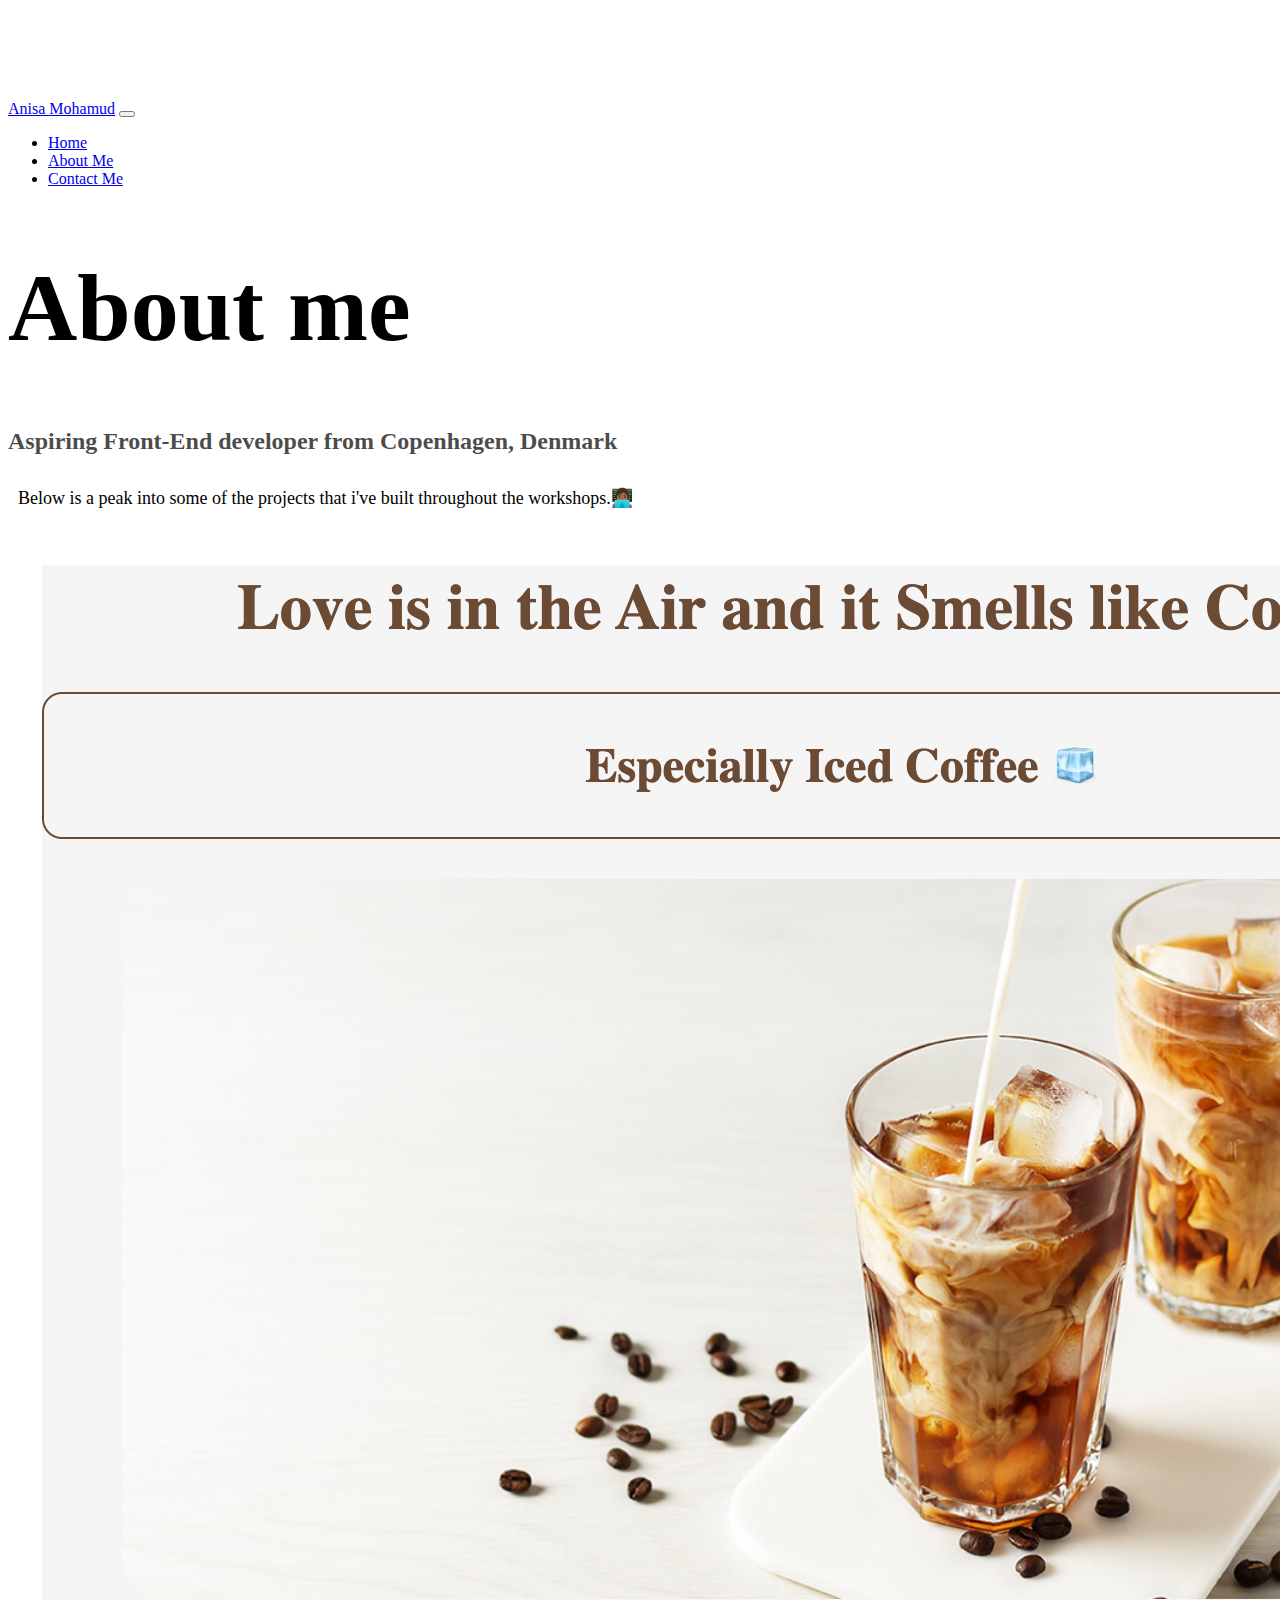
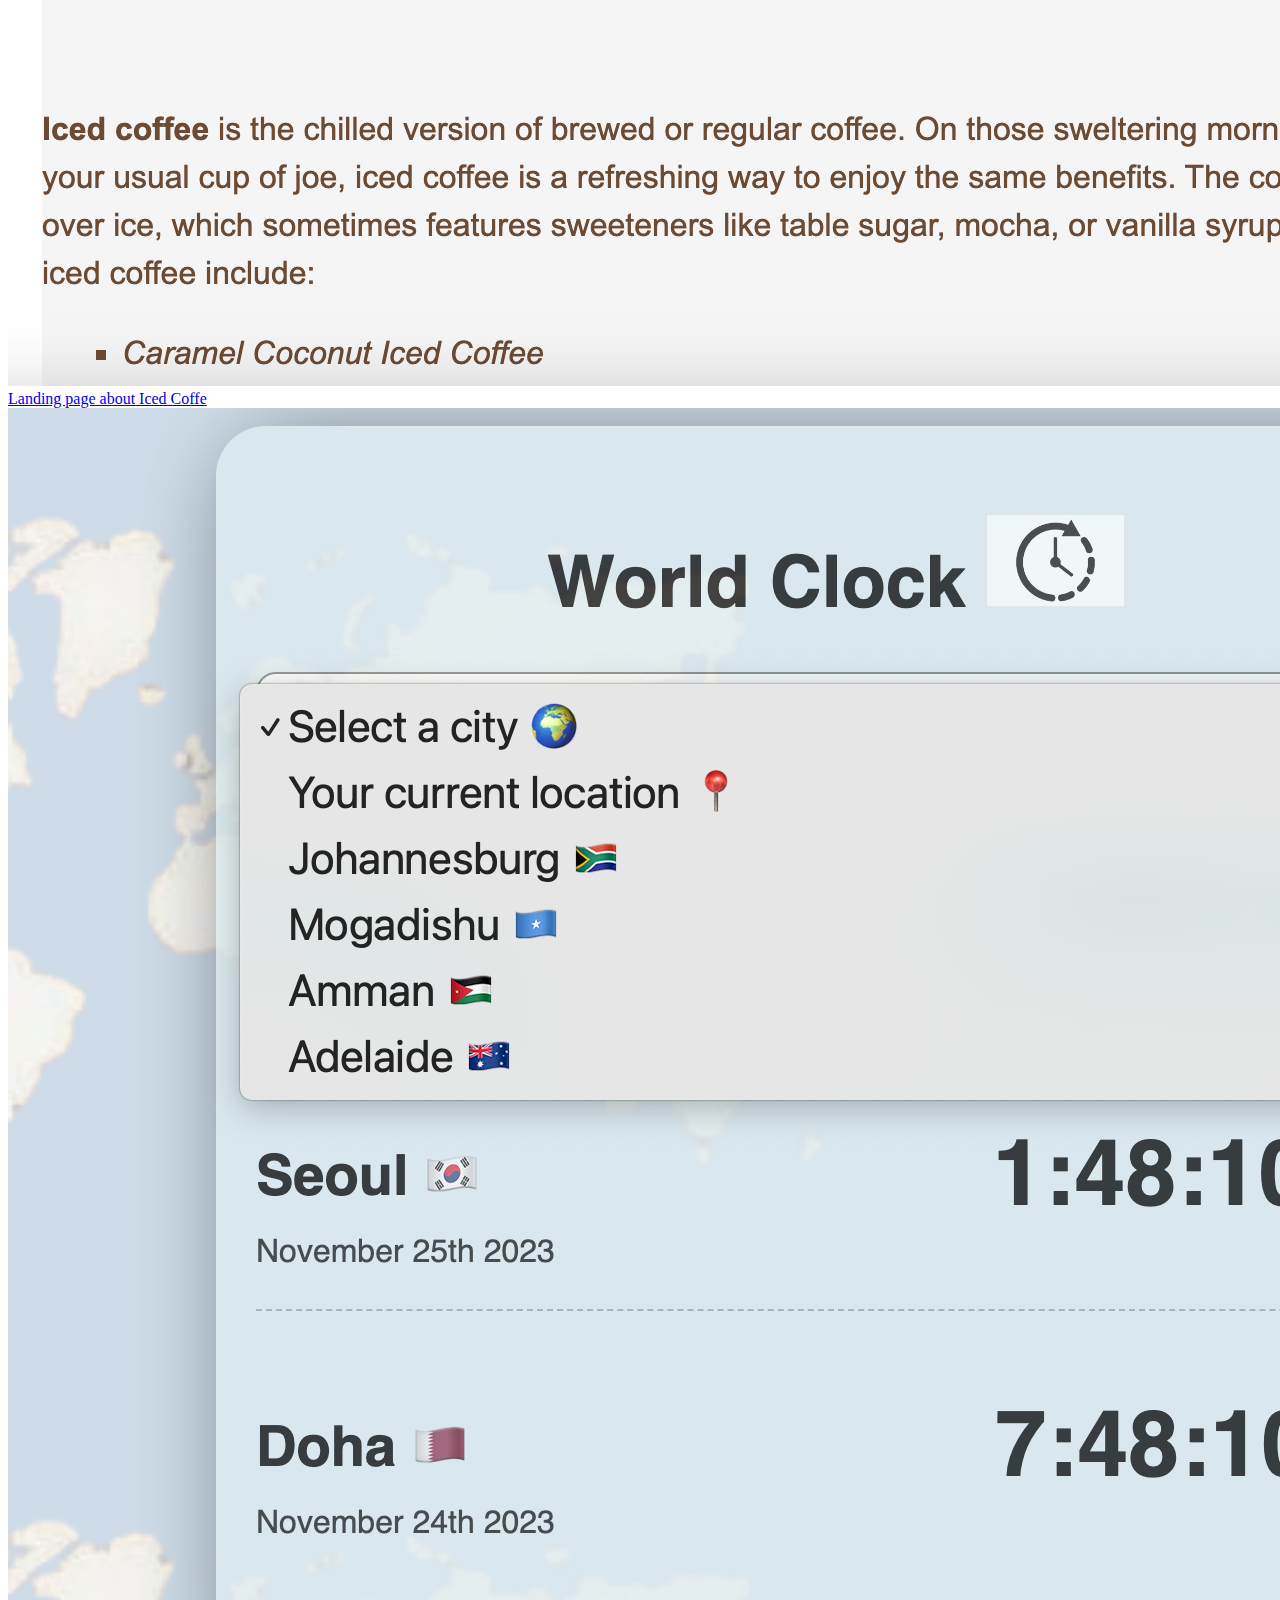
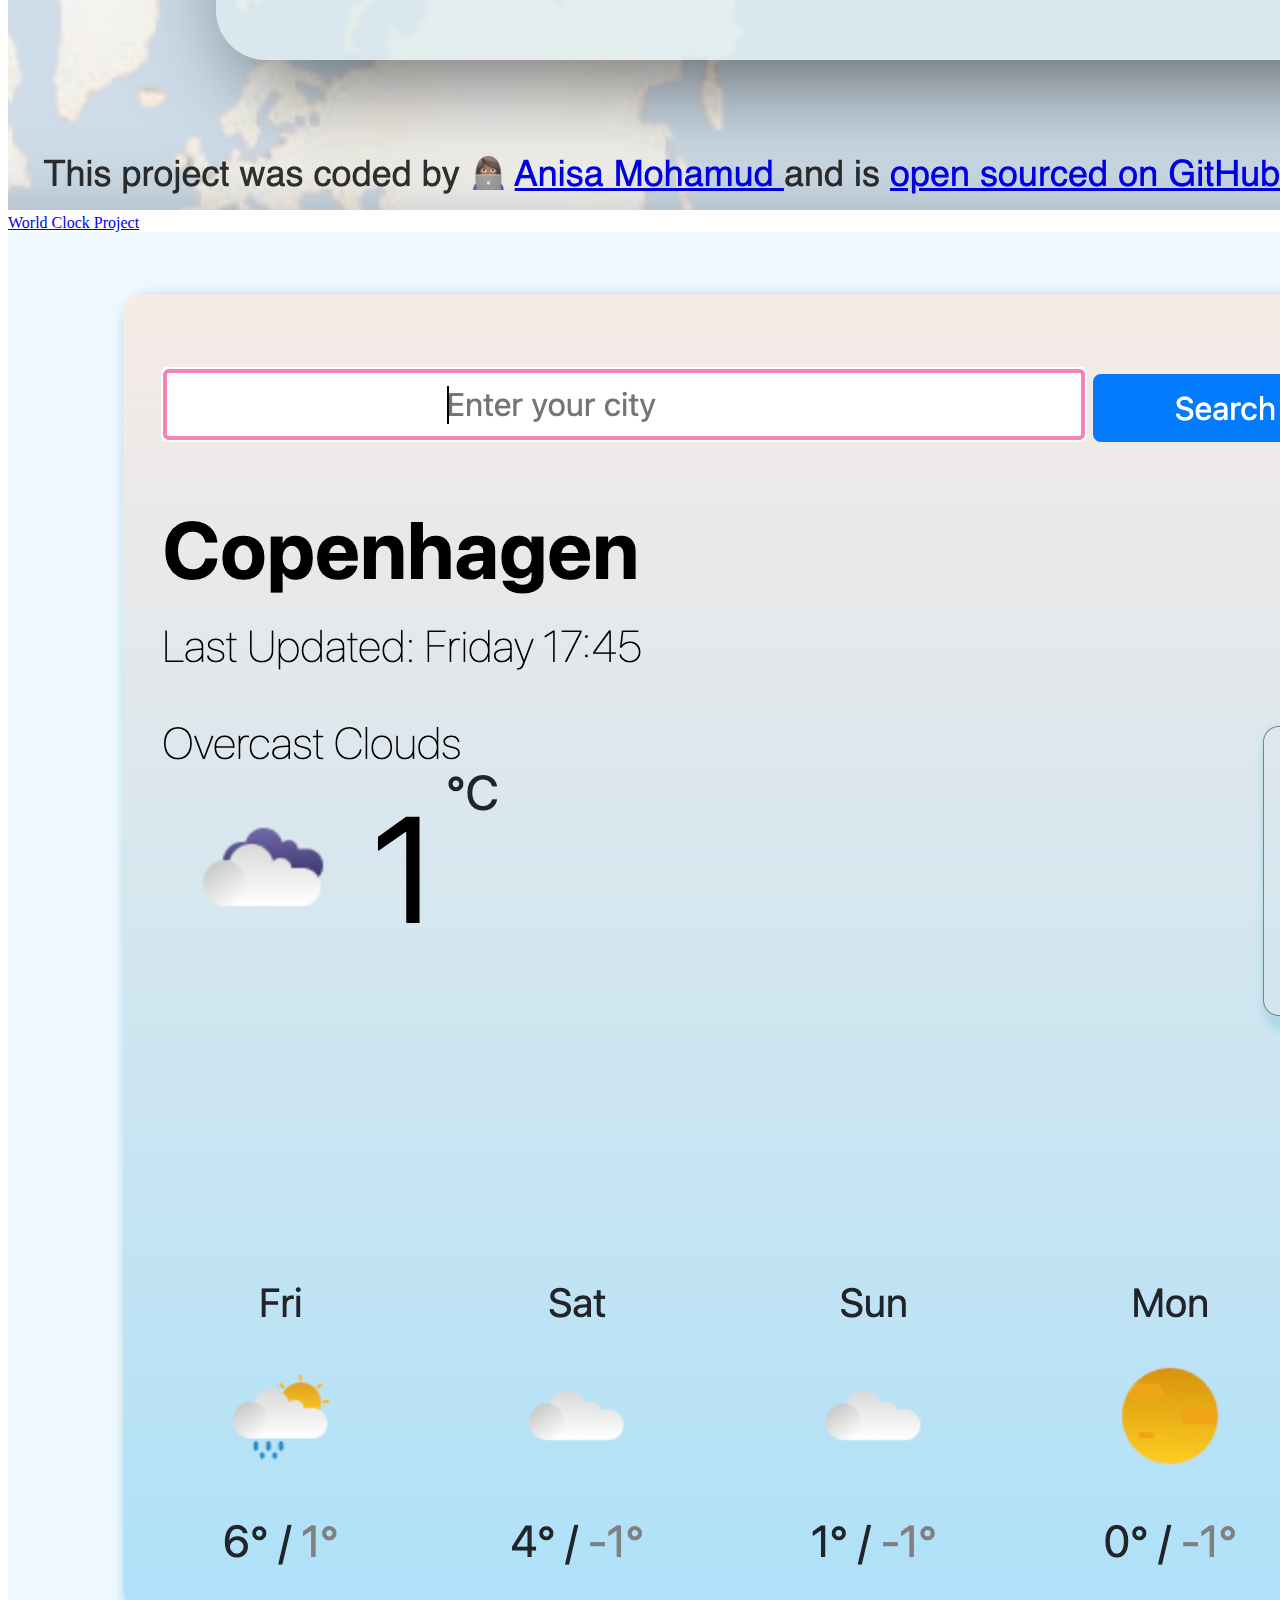
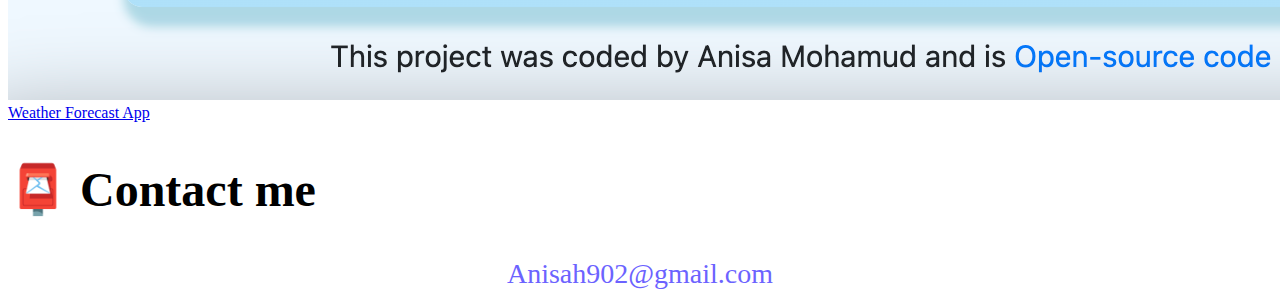
==== about.html @ ca4c2363 "rearranged" ====
<!DOCTYPE html>
<html lang="en">
  <head>
    <meta charset="UTF-8" />
    <meta http-equiv="X-UA-Compatible" content="IE=edge" />
    <meta name="viewport" content="width=device-width, initial-scale=1.0" />
    <link
      href="https://cdn.jsdelivr.net/npm/bootstrap@5.3.2/dist/css/bootstrap.min.css"
      rel="stylesheet"
      integrity="sha384-T3c6CoIi6uLrA9TneNEoa7RxnatzjcDSCmG1MXxSR1GAsXEV/Dwwykc2MPK8M2HN"
      crossorigin="anonymous" />
    <link rel="stylesheet" href="/css/style.css" />
    <script
      src="https://cdn.jsdelivr.net/npm/bootstrap@5.3.2/dist/js/bootstrap.bundle.min.js"
      integrity="sha384-C6RzsynM9kWDrMNeT87bh95OGNyZPhcTNXj1NW7RuBCsyN/o0jlpcV8Qyq46cDfL"
      crossorigin="anonymous"></script>
    <title>About Anisa Mohamud</title>
  </head>
  <body>
    <nav class="navbar fixed-top navbar-light bg-light">
      <div class="container">
        <a class="navbar-brand" href="/index.html">Anisa Mohamud</a>
        <button
          class="navbar-toggler"
          type="button"
          data-bs-toggle="collapse"
          data-bs-target="#navbarNav"
          aria-controls="navbarNav"
          aria-expanded="false"
          aria-label="Toggle navigation">
          <span class="navbar-toggler-icon"></span>
        </button>
        <div class="collapse navbar-collapse" id="navbarNav">
          <ul class="navbar-nav">
            <li class="nav-item">
              <a class="nav-link " aria-current="page" href="index.html"
                >Home</a
              >
            </li>
            <li class="nav-item">
              <a class="nav-link active" href="/">About Me</a>
            </li>
            <li class="nav-item">
              <a class="nav-link" href="/about.html#contact">Contact Me</a>
            </li>
          </ul>
        </div>
      </div>
    </nav>

    <h1 class="text-center">About me</h1>
    <h3 class="text-center">Aspiring Front-End developer from Copenhagen, Denmark</h3>
    <div class="about-paragraphs">
      <p class="text-center">
        Below is a peak into some of the projects that i've built throughout the workshops.👩🏾‍💻
        
      </p>
    </div>
    <div class="container">
      <div class="row">
        <div class="col-sm-4">
          <img src="/images/BasicProject.png" class="img-fluid rounded p-2 shadow h-100 ">

          <a class="btn btn-link text-decoration-none" href="https://s3.amazonaws.com/shecodesio-production/challenge_submissions/files/001/688/562/original/project1.html?1686488255" role="button" target="_blank">Landing page about Iced Coffe</button> </a>

        </div>
        <div class="col-sm-4">
          <img src="/images/TimeZone.png" class="img-fluid rounded p-2 shadow  h-100 ">
          <a class="btn btn-link text-decoration-none" href="https://anisas-worldclock.netlify.app/" role="button" target="_blank">World Clock Project</button> </a>


        </div>
        <div class="col-sm-4">
          <img src="/images/weatherApp.png" class="img-fluid rounded p-2 shadow h-100 ">
          <a class="btn btn-link text-decoration-none" href="https://curious-twilight-219afa.netlify.app/" role="button" target="_blank">Weather Forecast App</button> </a>


        </div>
      </div>

    </div>    
    <div id="contact" class="mt-5 mb-4">
      <h2 class="text-center">📮 Contact me</h2>
      <a href="mailto:Anisah902@gmail.com " class="email-link">
        Anisah902@gmail.com
      </a>
    </div>
  </body>
</html>
---- css/style.css ----
:root {
  --primary-color: #6c63ff;
  --secondary-color: #f5f2fe;
  --box-shadow: 0 5px 10px rgba(0, 0, 0, 0.3);
}
body {
  margin-top: 100px;
}
h1 {
  font-size: 96px;
}

h2 {
  font-size: 48px;
}

h3 {
  font-size: 24px;
  opacity: 0.7;
}

p {
  font-size: 18px;
  line-height: 1.5;
}

.navigation-links {
  display: flex;
  margin-top: 40px;
  justify-content: center;
}

.navigation-links a {
  margin: 20px;
  border-radius: 4px;
  padding: 20px 15px;
  text-decoration: none;
  text-transform: capitalize;
}

.contact-link {
  background: #6e6864;
  box-shadow: var(--box-shadow);
  color: white;
}

.about-link {
  color: #6e6864;
  border: 1px solid #6e6864;
}

.homepage-link {
  color: var(--primary-color);
  text-align: center;
  display: block;
}

.about-paragraphs {
  margin: 30px 0;
}

.about-paragraphs p {
  margin: 10px;
}

.email-link {
  display: flex;
  justify-content: center;
  color: var(--primary-color);
  font-size: 28px;
  text-decoration: none;
}

.email-link:hover {
  text-decoration: underline;
}

.primary-link {
  border-radius: 4px;
  padding: 20px 15px;
  text-decoration: none;
  text-transform: capitalize;
  background: var(--primary-color);
  box-shadow: var(--box-shadow);
  color: white;
}
.coffee-app,
.timezone-app,
.weather-app {
  border-radius: 4px;
  padding: 20px 15px;
  text-decoration: none;
}

.coffee-app {
  background: #8a623c;
  color: beige;
}

.weather-app {
  background: #d0e5f0;
  color: #f2b100;
}

.timezone-app {
  background: #328dc6;
  color: beige;
}
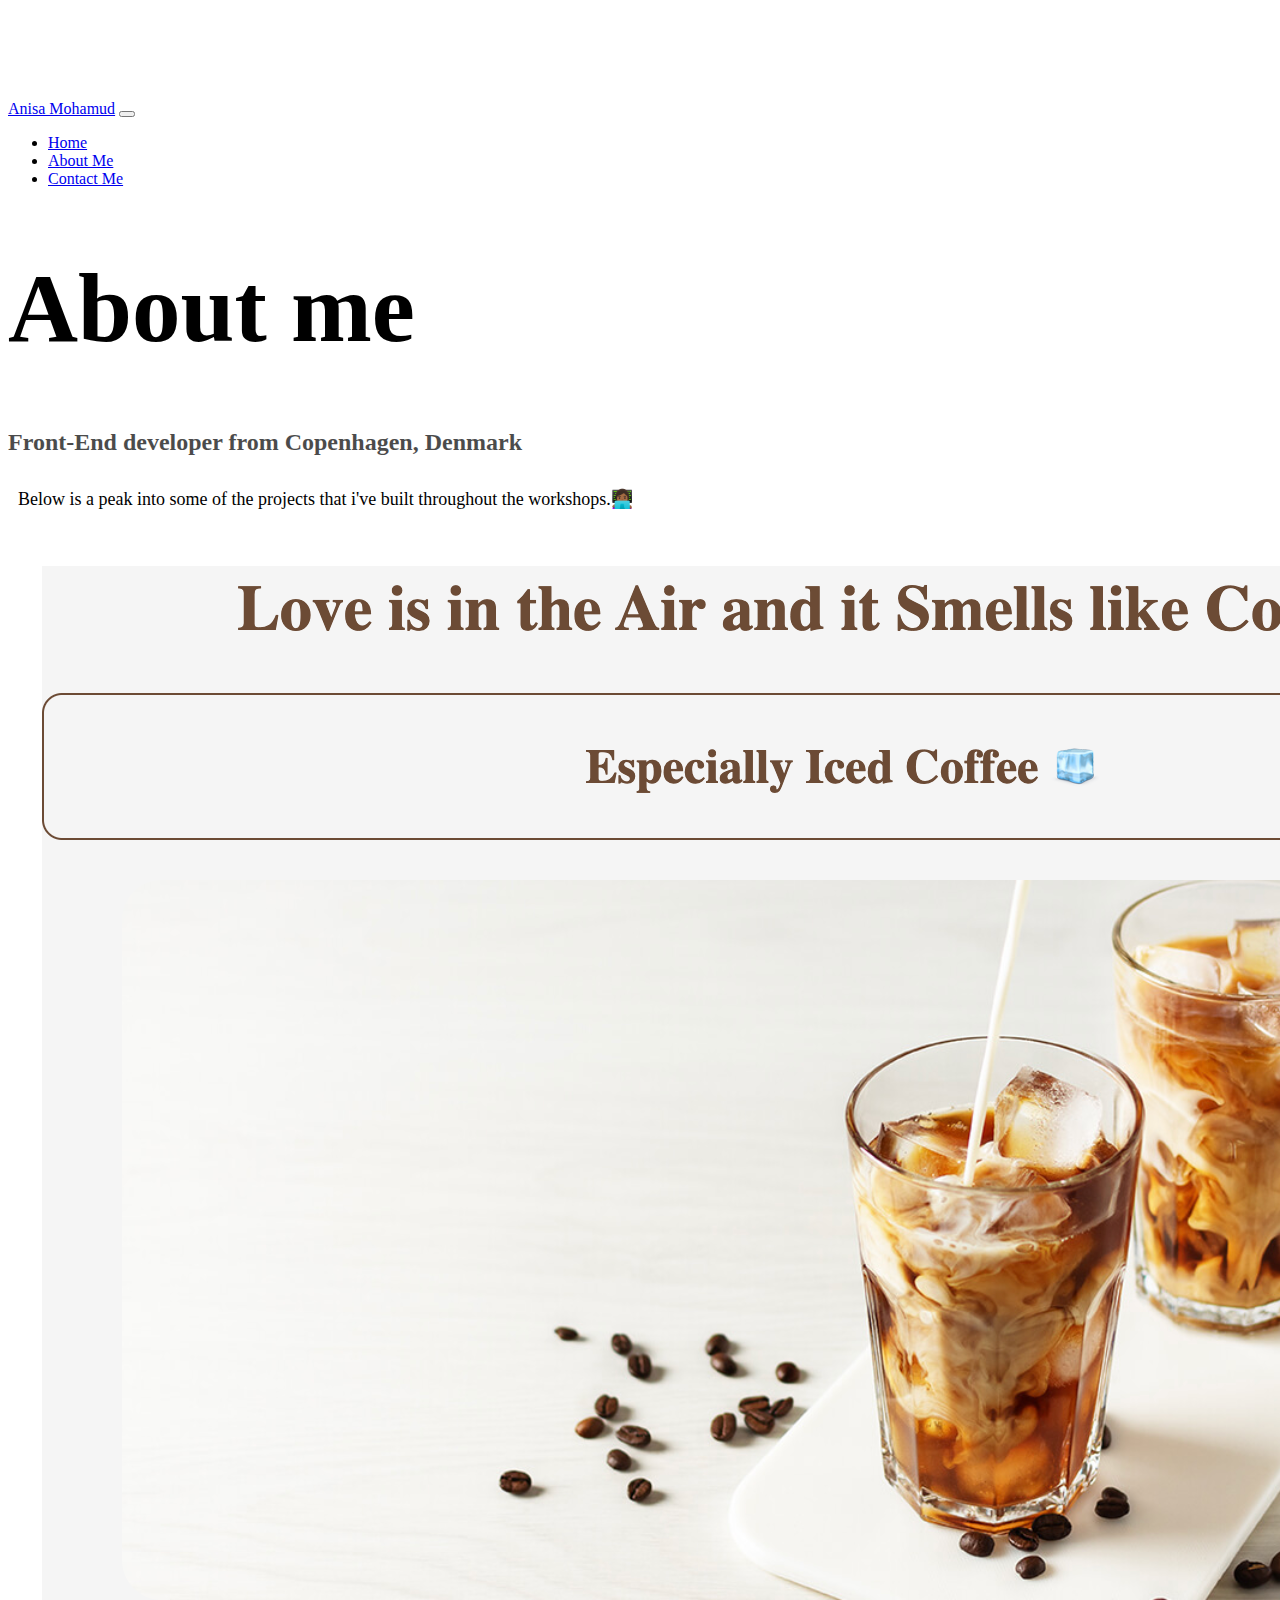
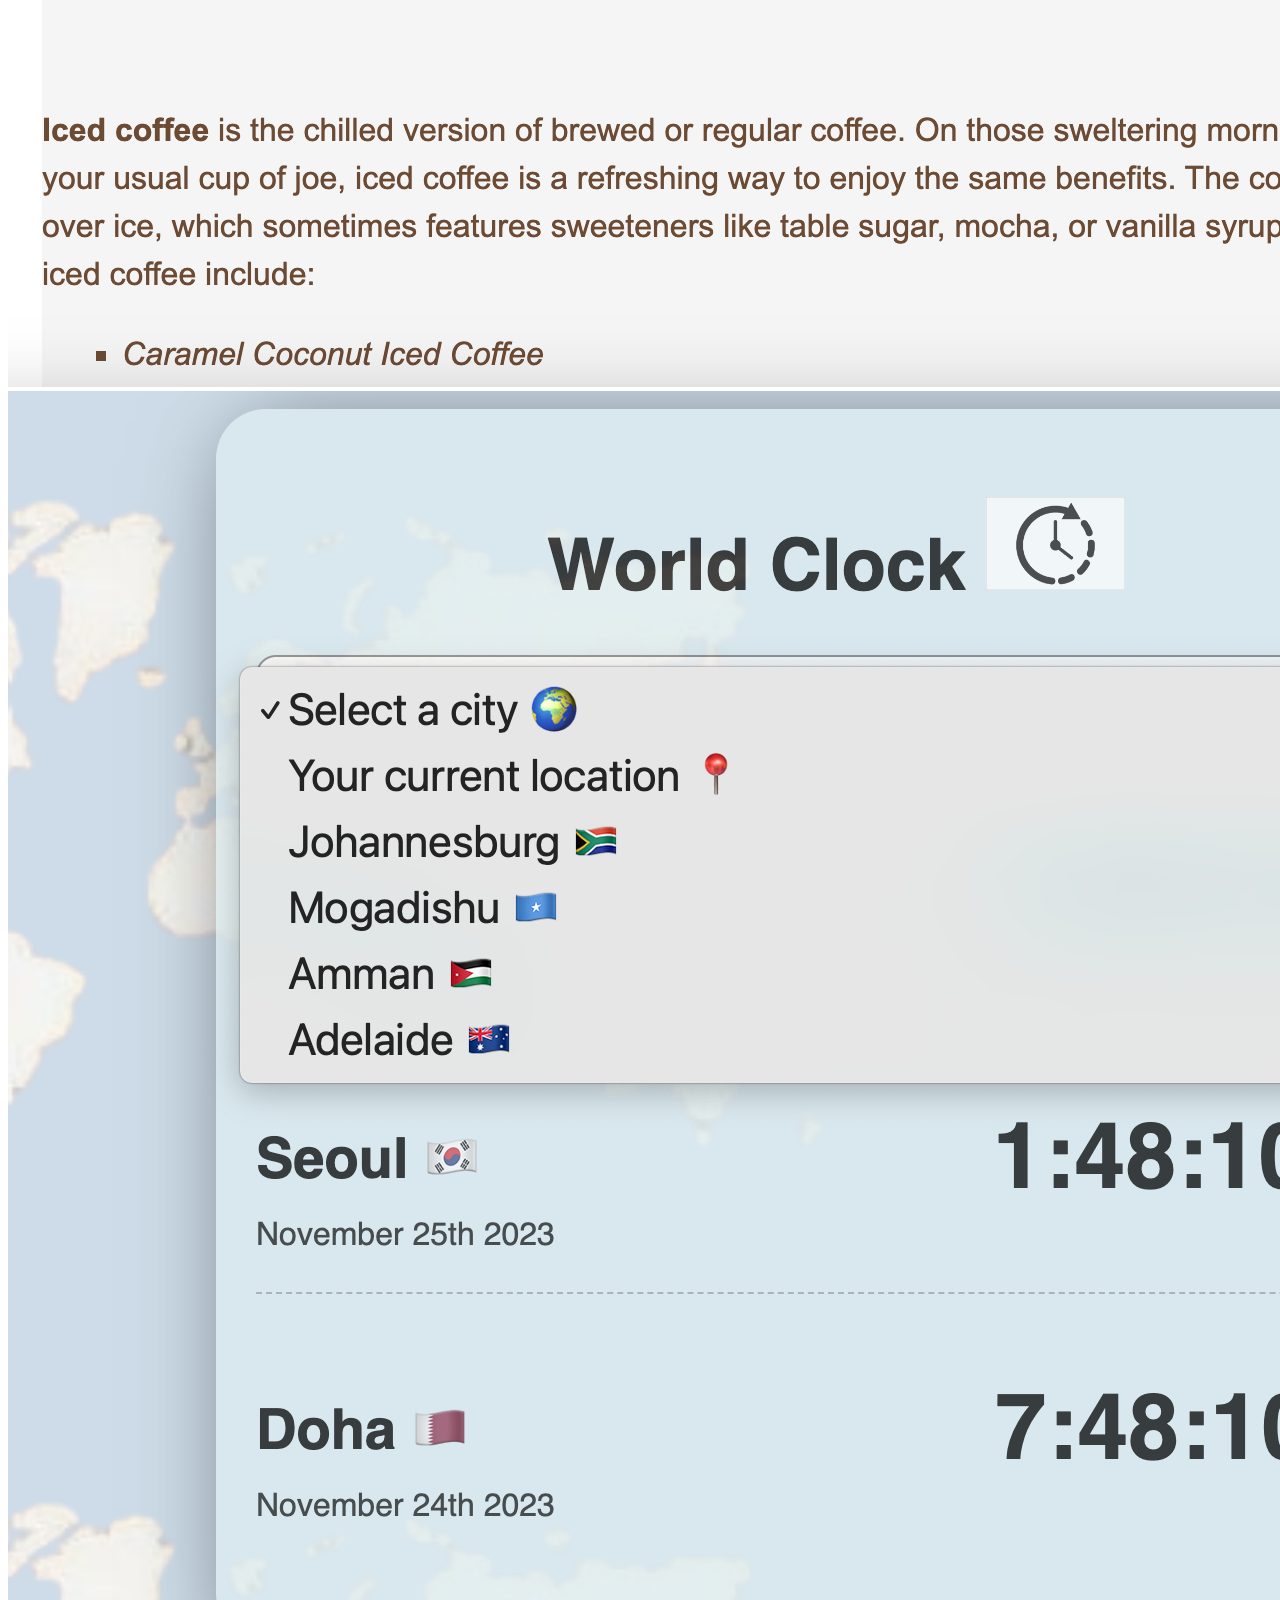
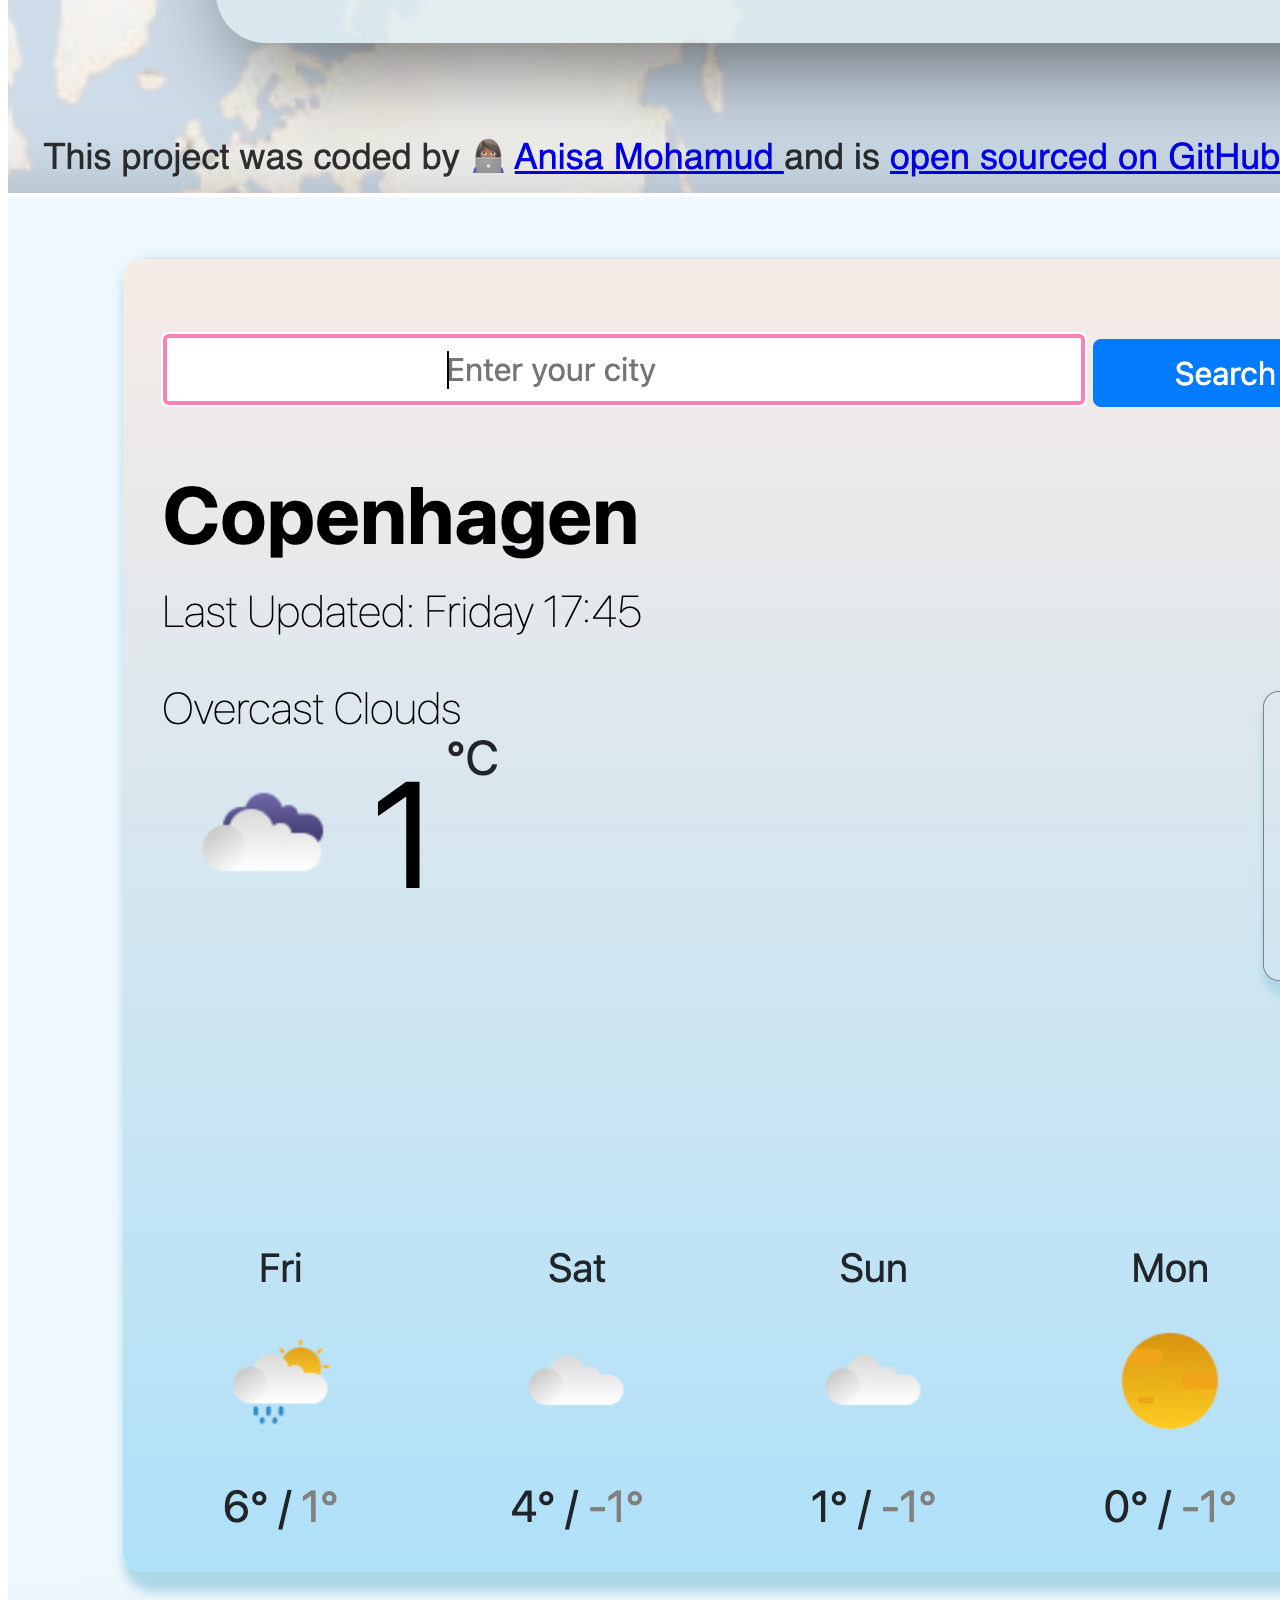
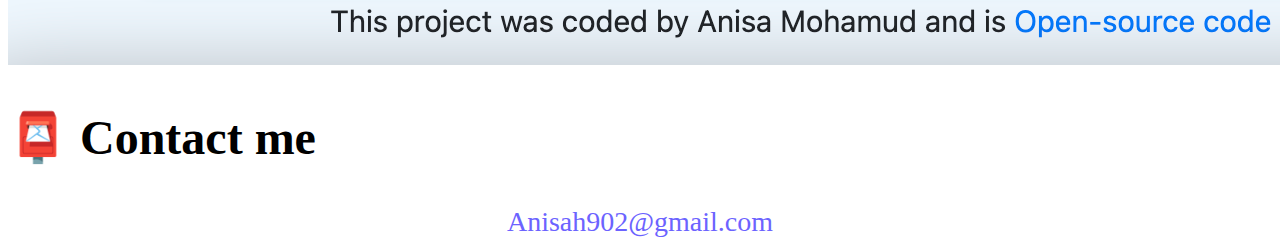
==== commit a6a8ecac: "resized images for responsive smaller screens" ====
--- a/about.html
+++ b/about.html
@@ -4,6 +4,9 @@
     <meta charset="UTF-8" />
     <meta http-equiv="X-UA-Compatible" content="IE=edge" />
     <meta name="viewport" content="width=device-width, initial-scale=1.0" />
+    <meta
+      name="description"
+      content="This page is a showcase on the projects done in this coding workshops over the past few months" />
     <link
       href="https://cdn.jsdelivr.net/npm/bootstrap@5.3.2/dist/css/bootstrap.min.css"
       rel="stylesheet"
@@ -14,7 +17,7 @@
       src="https://cdn.jsdelivr.net/npm/bootstrap@5.3.2/dist/js/bootstrap.bundle.min.js"
       integrity="sha384-C6RzsynM9kWDrMNeT87bh95OGNyZPhcTNXj1NW7RuBCsyN/o0jlpcV8Qyq46cDfL"
       crossorigin="anonymous"></script>
-    <title>About Anisa Mohamud</title>
+    <title>About Anisa Mohamud - Frontend developer</title>
   </head>
   <body>
     <nav class="navbar fixed-top navbar-light bg-light">
@@ -33,9 +36,7 @@
         <div class="collapse navbar-collapse" id="navbarNav">
           <ul class="navbar-nav">
             <li class="nav-item">
-              <a class="nav-link " aria-current="page" href="index.html"
-                >Home</a
-              >
+              <a class="nav-link" aria-current="page" href="index.html">Home</a>
             </li>
             <li class="nav-item">
               <a class="nav-link active" href="/">About Me</a>
@@ -49,36 +50,46 @@
     </nav>
 
     <h1 class="text-center">About me</h1>
-    <h3 class="text-center">Aspiring Front-End developer from Copenhagen, Denmark</h3>
+    <h3 class="text-center">Front-End developer from Copenhagen, Denmark</h3>
     <div class="about-paragraphs">
       <p class="text-center">
-        Below is a peak into some of the projects that i've built throughout the workshops.👩🏾‍💻
-        
+        Below is a peak into some of the projects that i've built throughout the
+        workshops.👩🏾‍💻
       </p>
     </div>
     <div class="container">
       <div class="row">
         <div class="col-sm-4">
-          <img src="/images/BasicProject.png" class="img-fluid rounded p-2 shadow h-100 ">
-
-          <a class="btn btn-link text-decoration-none" href="https://s3.amazonaws.com/shecodesio-production/challenge_submissions/files/001/688/562/original/project1.html?1686488255" role="button" target="_blank">Landing page about Iced Coffe</button> </a>
-
+          <a
+            href="https://s3.amazonaws.com/shecodesio-production/challenge_submissions/files/001/688/562/original/project1.html?1686488255"
+            role="button"
+            target="_blank">
+            <img
+              src="/images/BasicProject.png"
+              class="img-fluid rounded p-2 shadow h-100 mb-5"
+              alt="She codes basic project"
+          /></a>
         </div>
         <div class="col-sm-4">
-          <img src="/images/TimeZone.png" class="img-fluid rounded p-2 shadow  h-100 ">
-          <a class="btn btn-link text-decoration-none" href="https://anisas-worldclock.netlify.app/" role="button" target="_blank">World Clock Project</button> </a>
-
-
+          <a href="https://anisas-worldclock.netlify.app/" target="_blank">
+            <img
+              src="/images/TimeZone.png"
+              class="img-fluid rounded p-2 shadow h-100 mt-4"
+              alt="Timezone App" />
+          </a>
         </div>
         <div class="col-sm-4">
-          <img src="/images/weatherApp.png" class="img-fluid rounded p-2 shadow h-100 ">
-          <a class="btn btn-link text-decoration-none" href="https://curious-twilight-219afa.netlify.app/" role="button" target="_blank">Weather Forecast App</button> </a>
-
-
+          <a
+            href="https://curious-twilight-219afa.netlify.app/"
+            target="_blank">
+            <img
+              src="/images/weatherApp.png"
+              class="img-fluid rounded p-2 shadow h-100 mt-4"
+              alt="weatherforecast app" />
+          </a>
         </div>
       </div>
-
-    </div>    
+    </div>
     <div id="contact" class="mt-5 mb-4">
       <h2 class="text-center">📮 Contact me</h2>
       <a href="mailto:Anisah902@gmail.com " class="email-link">
--- a/css/style.css
+++ b/css/style.css
@@ -106,3 +106,27 @@
   background: #328dc6;
   color: beige;
 }
+
+footer {
+  text-align: center;
+  color: #8a623c;
+  font-size: 16px;
+}
+
+@media (max-width: 576px) {
+  h1 {
+    font-size: 73px;
+  }
+  footer {
+    font-size: 14px;
+  }
+  .weather-heading {
+    font-size: 37px;
+  }
+}
+
+@media (min-width: 820px) {
+  h1 {
+    font-size: 97px;
+  }
+}
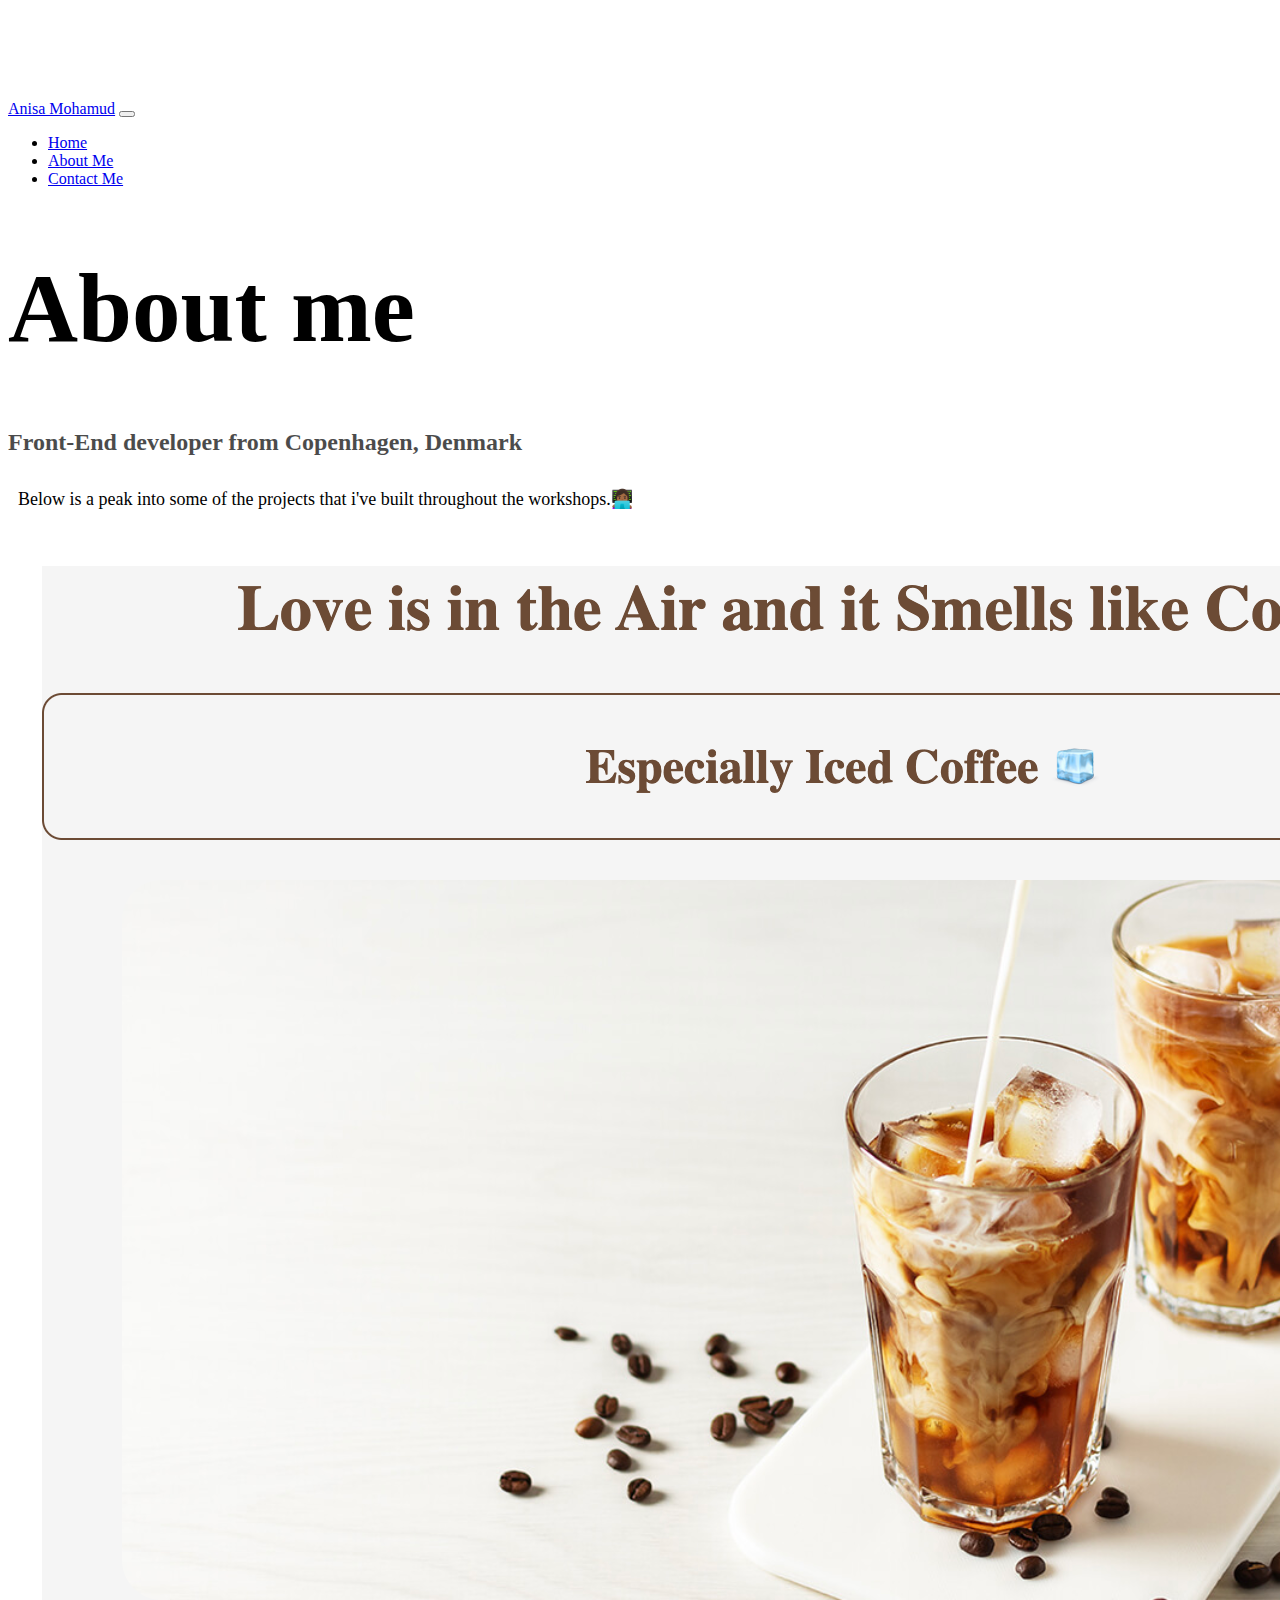
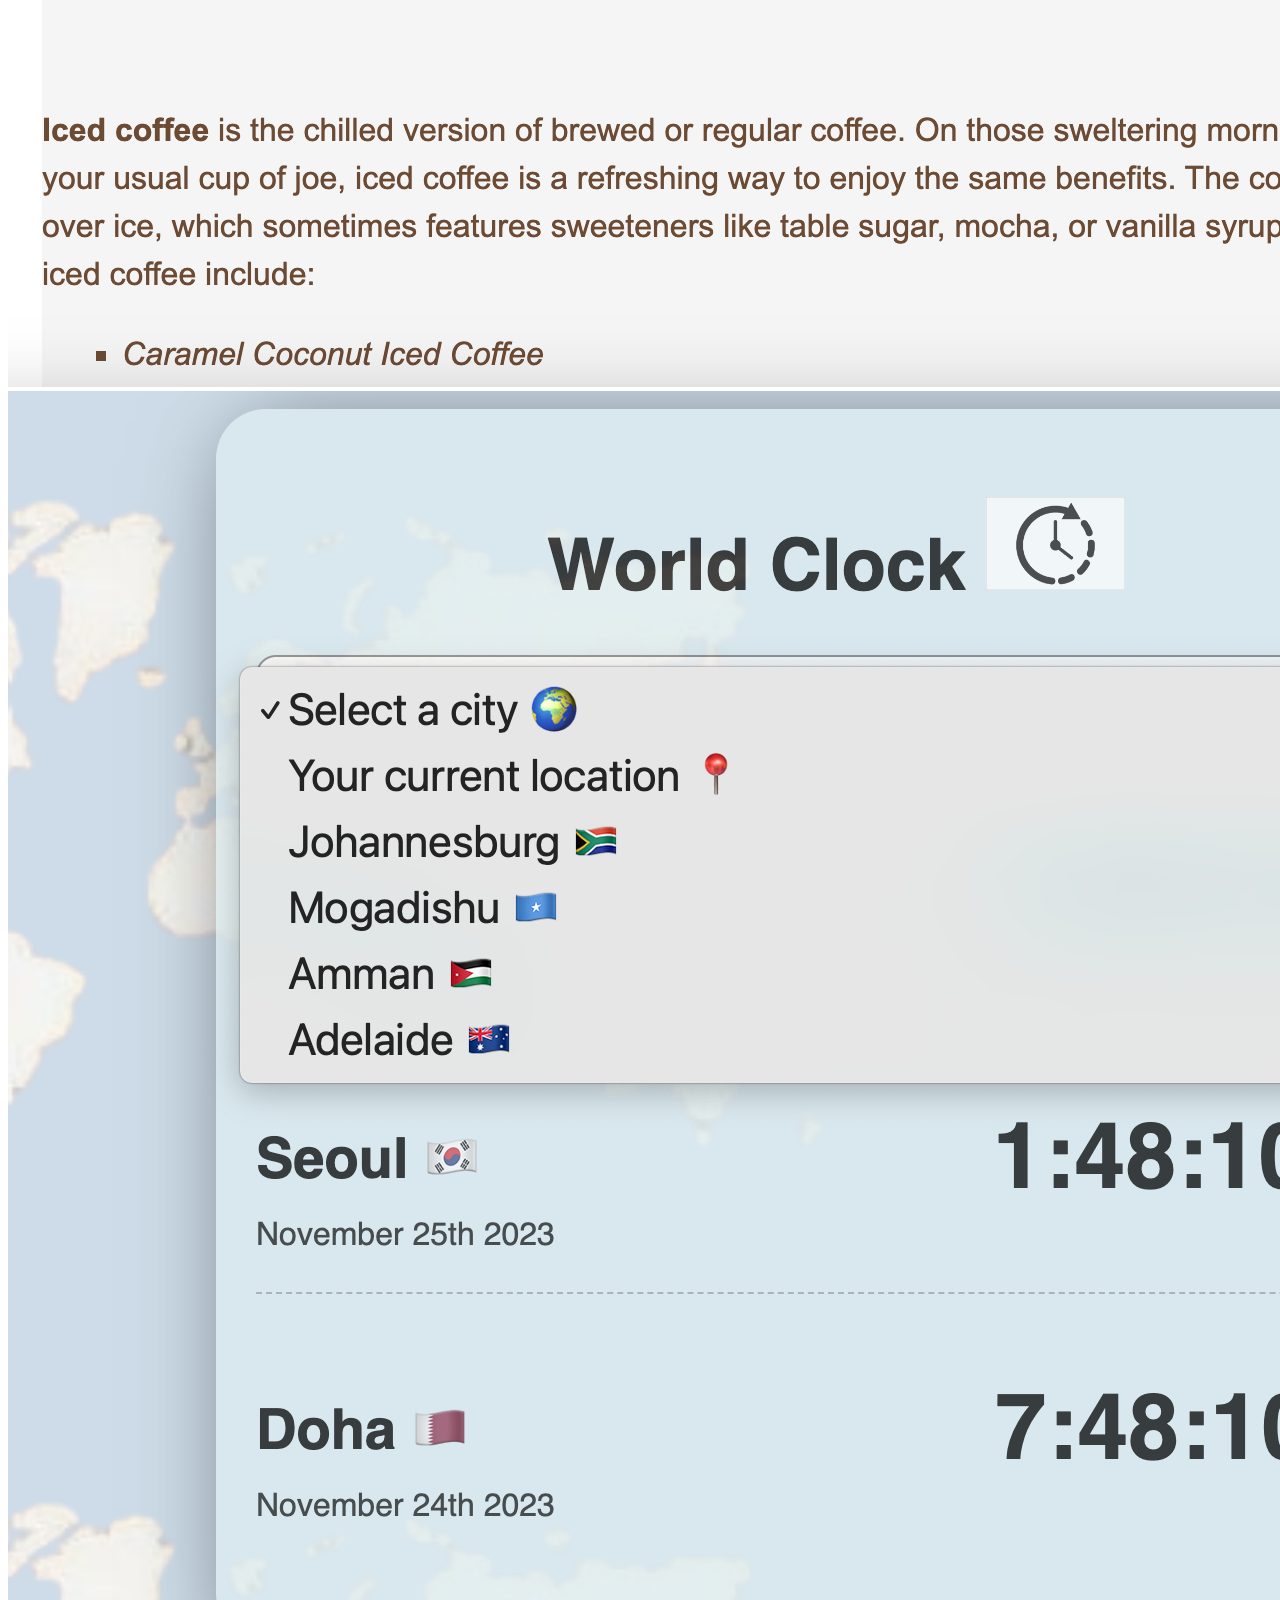
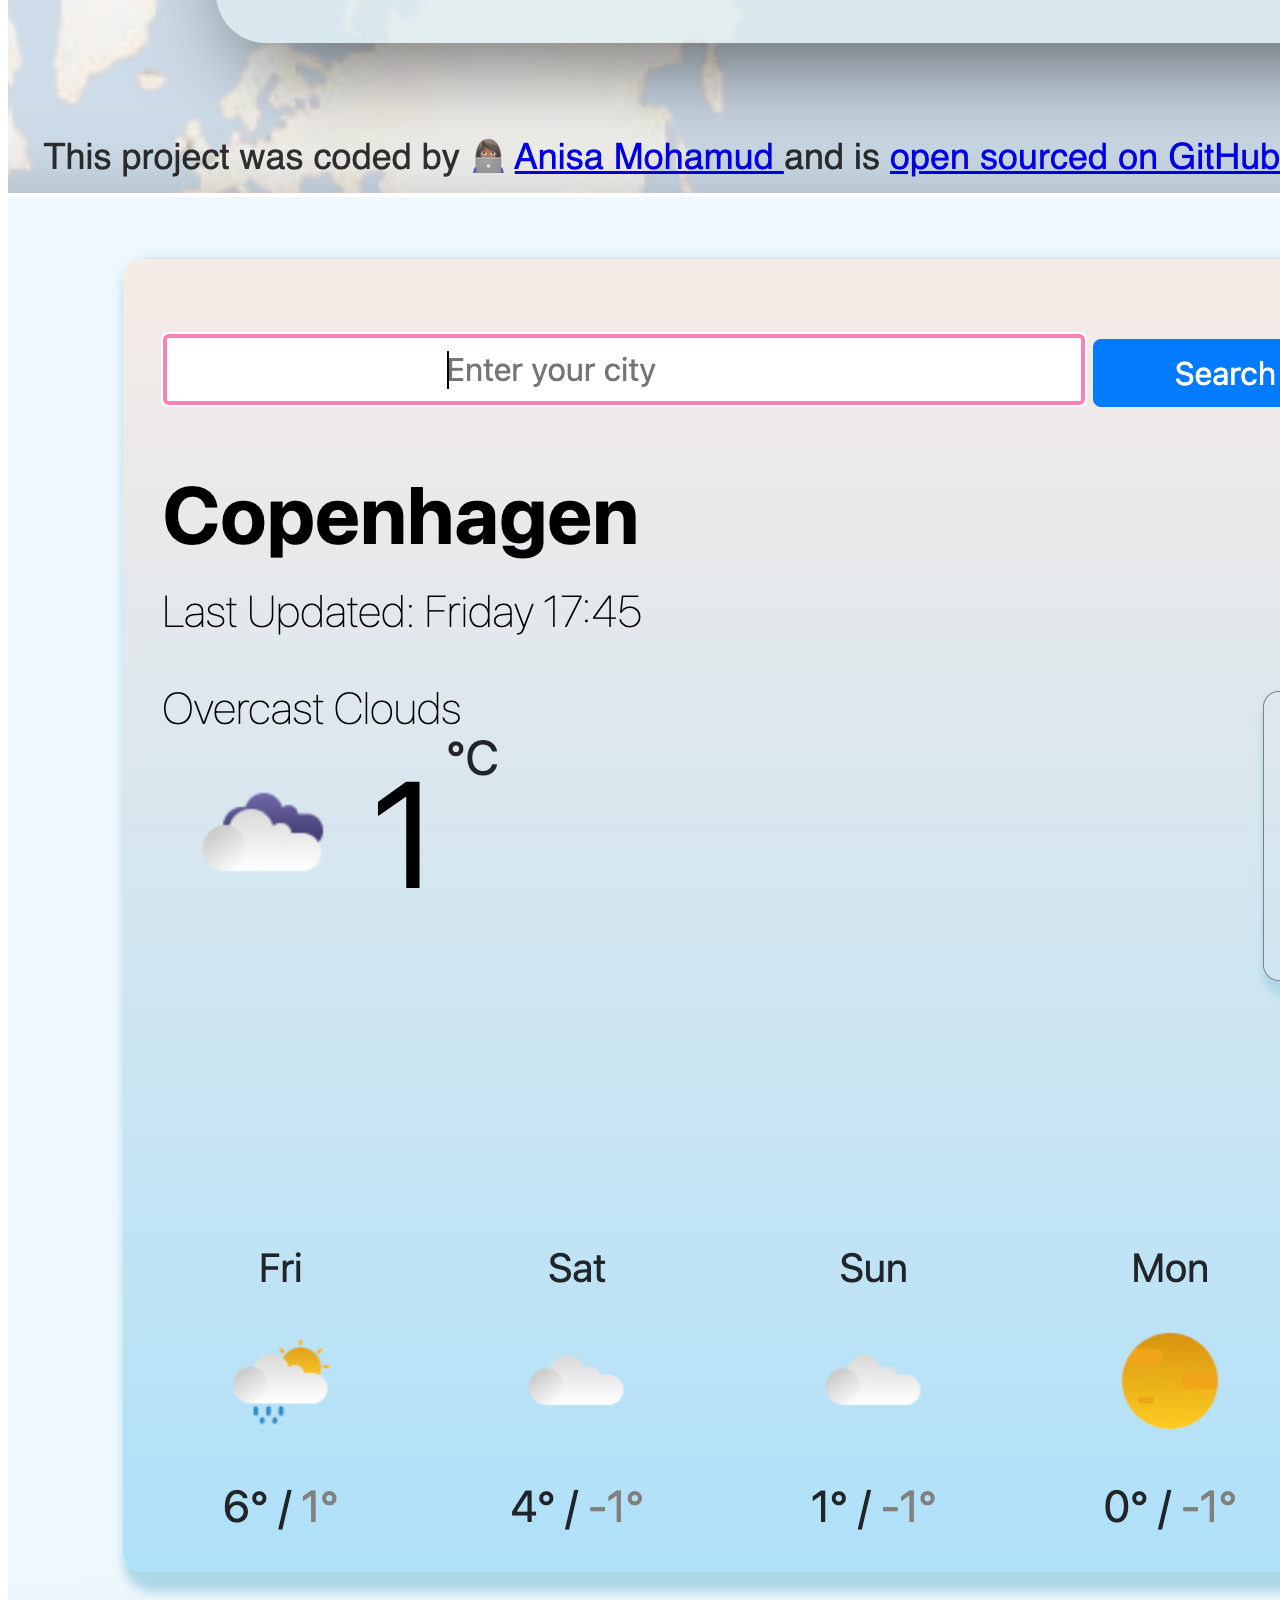
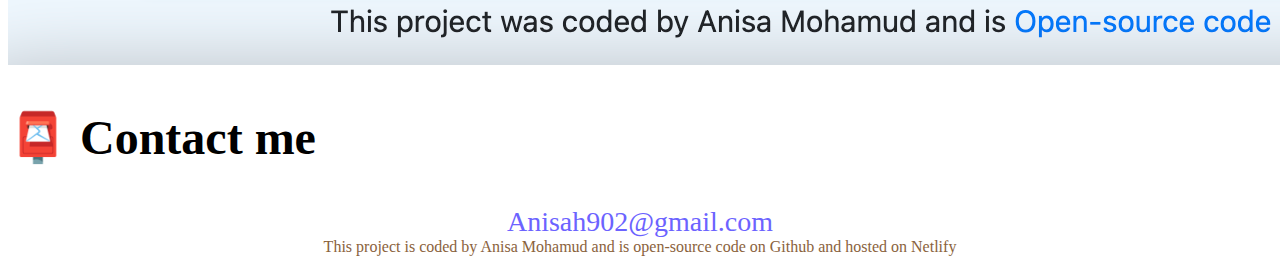
==== commit 1177517c: "edited class names and positioning of links" ====
--- a/about.html
+++ b/about.html
@@ -74,7 +74,7 @@
           <a href="https://anisas-worldclock.netlify.app/" target="_blank">
             <img
               src="/images/TimeZone.png"
-              class="img-fluid rounded p-2 shadow h-100 mt-4"
+              class="img-fluid rounded p-2 shadow h-100"
               alt="Timezone App" />
           </a>
         </div>
@@ -84,7 +84,7 @@
             target="_blank">
             <img
               src="/images/weatherApp.png"
-              class="img-fluid rounded p-2 shadow h-100 mt-4"
+              class="img-fluid rounded p-2 shadow h-100"
               alt="weatherforecast app" />
           </a>
         </div>
@@ -96,5 +96,9 @@
         Anisah902@gmail.com
       </a>
     </div>
+    <footer class="mb-3">
+      This project is coded by Anisa Mohamud and is open-source code on Github
+      and hosted on Netlify
+    </footer>
   </body>
 </html>
--- a/css/style.css
+++ b/css/style.css
@@ -85,7 +85,7 @@
   color: white;
 }
 .coffee-app,
-.timezone-app,
+.world-clock-app,
 .weather-app {
   border-radius: 4px;
   padding: 20px 15px;
@@ -98,11 +98,11 @@
 }
 
 .weather-app {
-  background: #d0e5f0;
+  background: darkcyan;
   color: #f2b100;
 }
 
-.timezone-app {
+.world-clock-app {
   background: #328dc6;
   color: beige;
 }
@@ -117,15 +117,34 @@
   h1 {
     font-size: 73px;
   }
+  h2 {
+    text-align: center;
+  }
+
+  .coffee-heading {
+    text-align: center !important;
+  }
+  .timezone-paragraph {
+    justify-content: space-around;
+  }
   footer {
     font-size: 14px;
   }
   .weather-heading {
     font-size: 37px;
   }
+  .coffee-app,
+  .world-clock-app,
+  .weather-app {
+    width: 100%;
+    display: block;
+    border-radius: 20px;
+    text-align: center;
+    font-size: 22px;
+  }
 }
 
-@media (min-width: 820px) {
+@media (min-width: 768px) {
   h1 {
     font-size: 97px;
   }
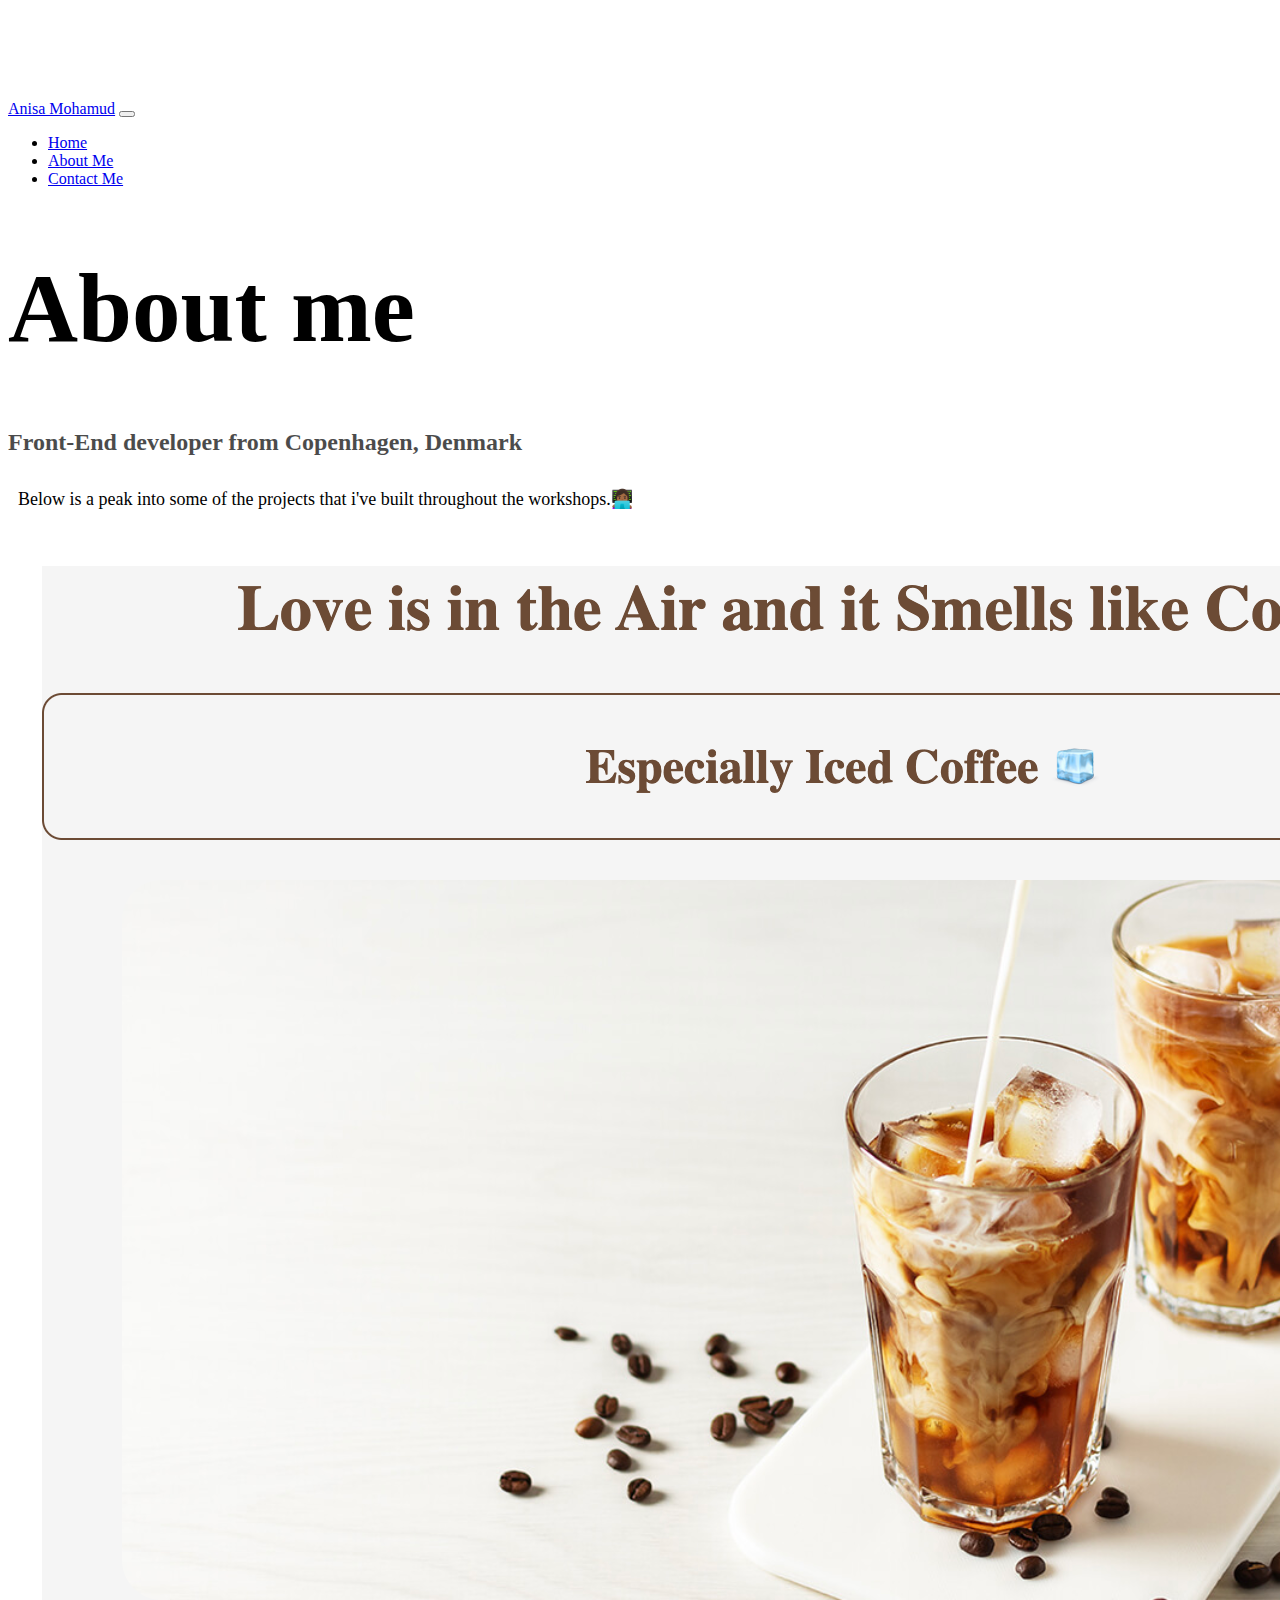
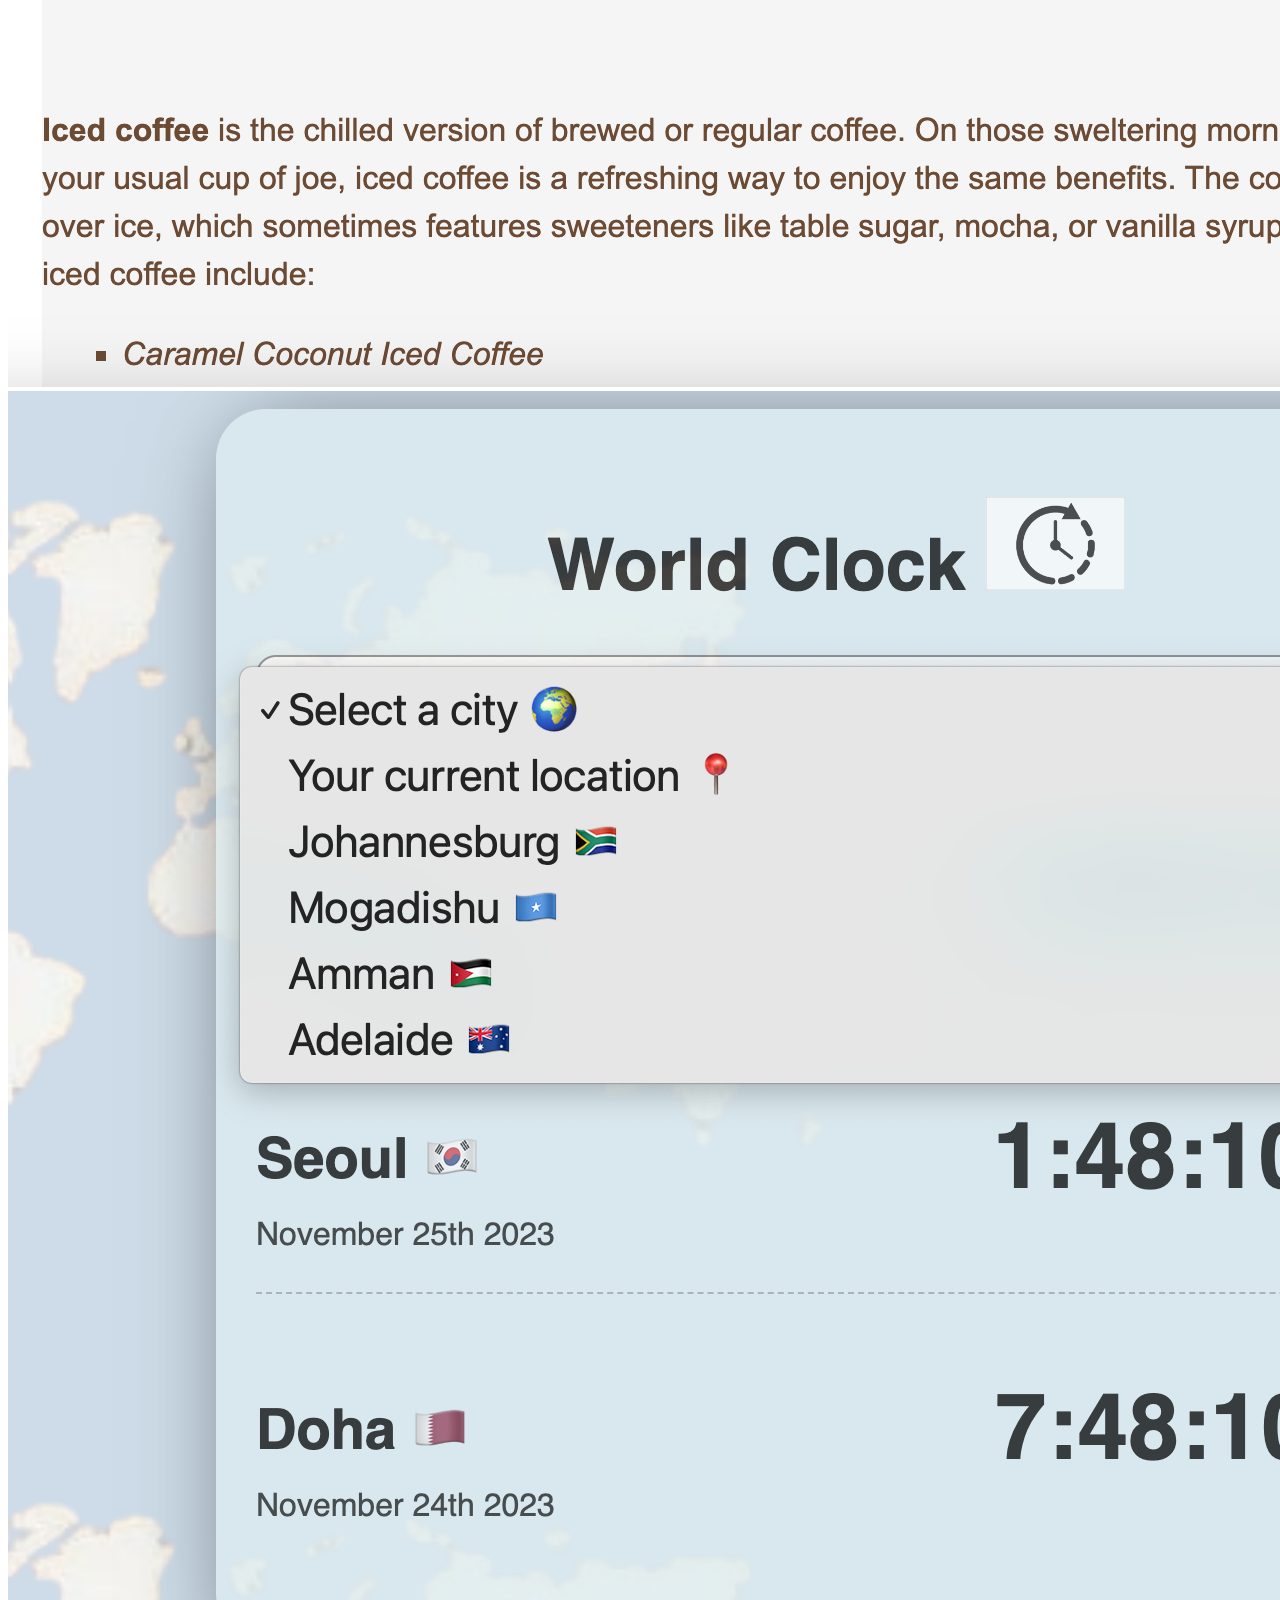
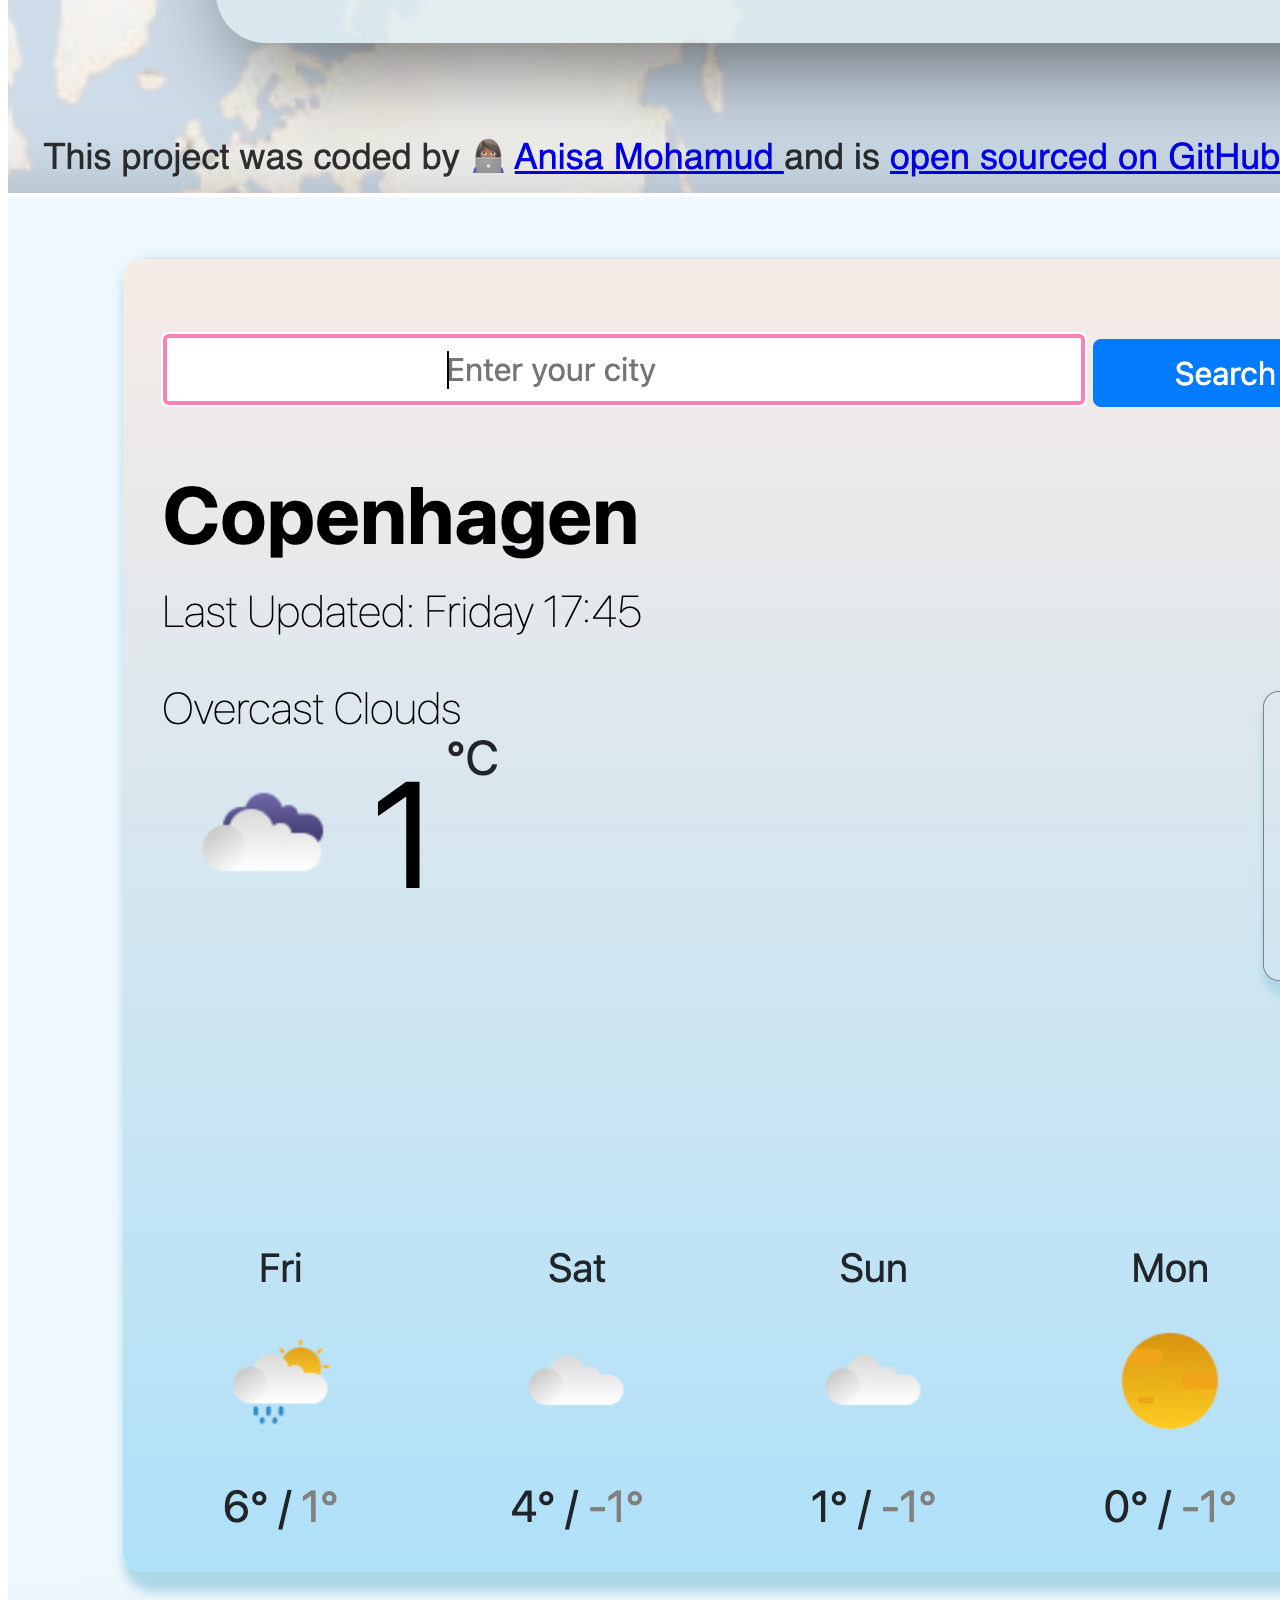
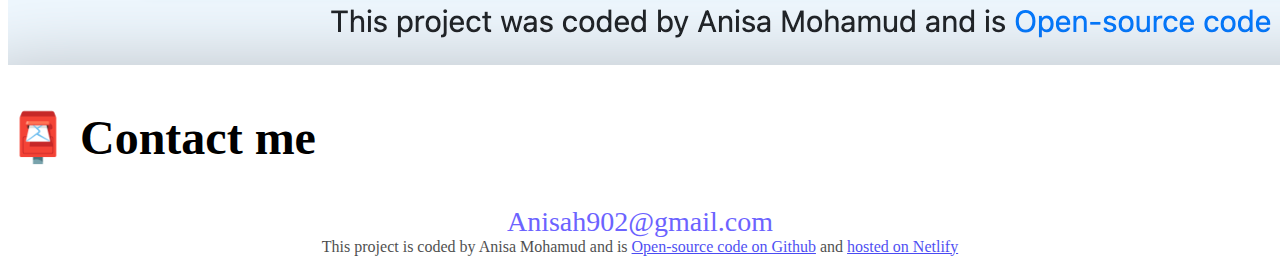
==== commit f6c3981e: "edited footer and linked to Github and Netlify" ====
--- a/about.html
+++ b/about.html
@@ -68,6 +68,7 @@
               src="/images/BasicProject.png"
               class="img-fluid rounded p-2 shadow h-100 mb-5"
               alt="She codes basic project"
+              title="picture of landing page"
           /></a>
         </div>
         <div class="col-sm-4">
@@ -75,7 +76,8 @@
             <img
               src="/images/TimeZone.png"
               class="img-fluid rounded p-2 shadow h-100"
-              alt="Timezone App" />
+              alt="picture of world clock app"
+              title="world clock project" />
           </a>
         </div>
         <div class="col-sm-4">
@@ -85,7 +87,8 @@
             <img
               src="/images/weatherApp.png"
               class="img-fluid rounded p-2 shadow h-100"
-              alt="weatherforecast app" />
+              alt="weatherforecast app"
+              title="weather forecast project" />
           </a>
         </div>
       </div>
@@ -96,9 +99,15 @@
         Anisah902@gmail.com
       </a>
     </div>
-    <footer class="mb-3">
-      This project is coded by Anisa Mohamud and is open-source code on Github
-      and hosted on Netlify
+    <footer class="mb-4 mt-3">
+      This project is coded by Anisa Mohamud and is
+      <a href="https://github.com/Anisah91/week3-advanced-tools" target="_blank"
+        >Open-source code on Github</a
+      >
+      and
+      <a href="https://anisaslandingpage.netlify.app/" target="_blank"
+        >hosted on Netlify</a
+      >
     </footer>
   </body>
 </html>
--- a/css/style.css
+++ b/css/style.css
@@ -109,7 +109,8 @@
 
 footer {
   text-align: center;
-  color: #8a623c;
+  color: black;
+  opacity: 0.7;
   font-size: 16px;
 }
 
